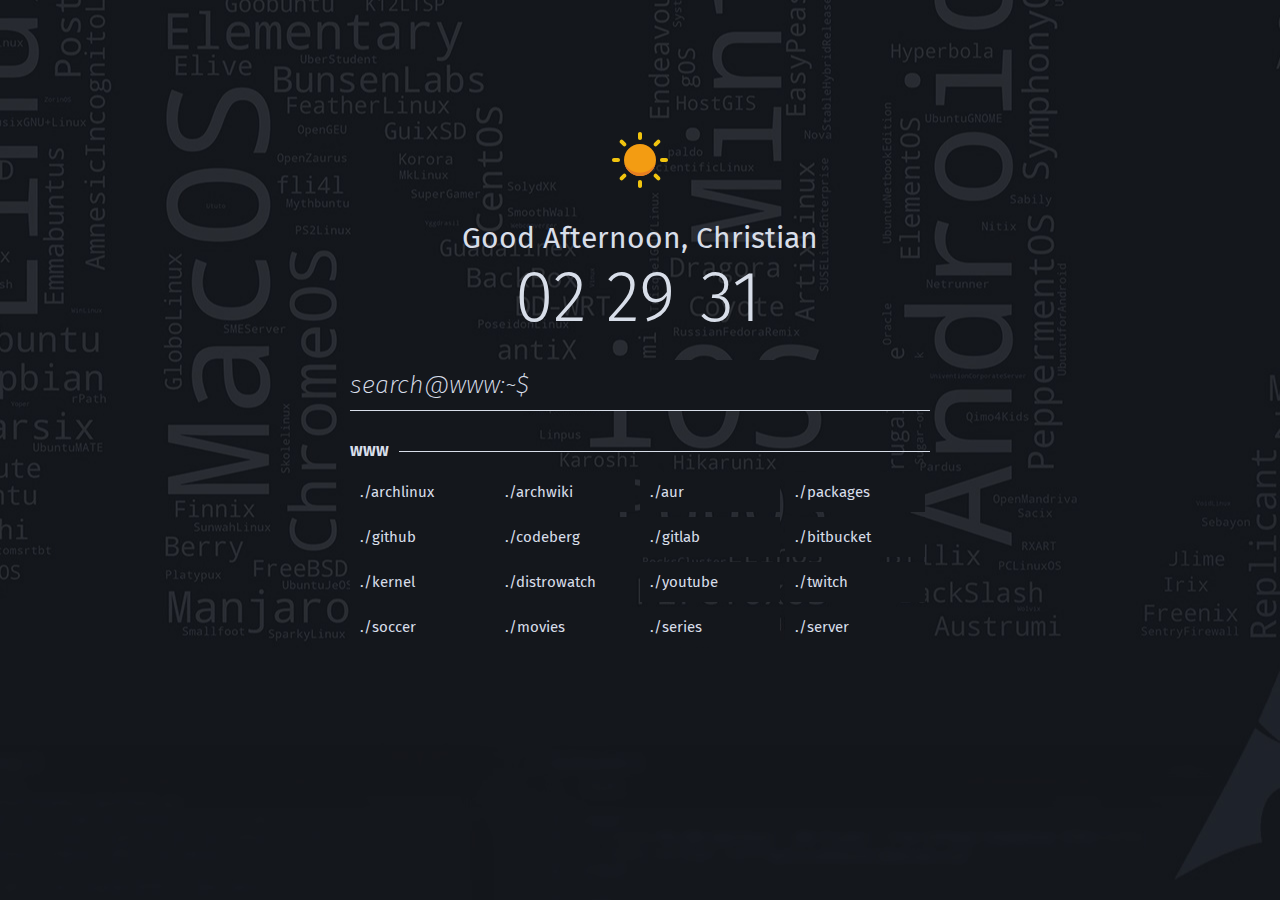
==== arbeit/index.html @ d6dd3dc4 "Add files via upload" ====
<!DOCTYPE html>
<html lang="en">
<head>
    <meta charset="UTF-8">
    <meta http-equiv="X-UA-Compatible" content="IE=edge">
    <meta name="viewport" content="width=device-width, initial-scale=1.0">
    <link href="https://fonts.googleapis.com/css2?family=Fira+Sans:ital,wght@0,200;0,300;1,200;1,300&display=swap" rel="stylesheet">
    <link href="styles.css" rel="stylesheet">
    <title>./startpage: #$ </title>
    <link rel="icon" type="image/png" href="i/favicon.png">
</head>
<body>
    <div id="container">
        <div id="sun-icon" class="timecon">
            <div class="img-container"><img class="sun-center" src="i/sun.svg"></div>
            <div class="img-container"><img class="sunrays" src="i/sunrays.svg"></div>
        </div>
        <div id="moon-icon" class="timecon">
            <div class="img-container"><img class="moon" src="i/moon.svg"></div>
            <div class="stars star-one"></div>
            <div class="stars star-two"></div>
            <div class="stars star-three"></div>
            <div class="stars star-four"></div>
        </div>
        <div id="greeting" class="center">, Christian</div>
        <div id="time" class="center">
            <span id="hour" class="center"></span><span id="minute" class="center"></span><span id="second" class="center"></span>
        </div>
        <form action="javascript:search()">
            <input id="search" type="text" placeholder="search@www:~$">
        </form>
        <div id="bookmarks">
            
            <h2><span>www</span></h2>
            <div class="tiled">
                <a href="https://archlinux.org" target="_blank">./archlinux</a>
                <a href="https://wiki.archlinux.org" target="_blank">./archwiki</a>
                <a href="https://aur.archlinux.org" target="_blank">./aur</a>
                <a href="https://archlinux.org/packages/" target="_blank">./packages</a>
                <a href="https://www.github.com" target="_blank">./github</a>
                <a href="https://codeberg.org" target="_blank">./codeberg</a>
                <a href="https://www.gitlab.com" target="_blank">./gitlab</a>
                <a href="https://bitbucket.org" target="_blank">./bitbucket</a>
                <a href="https://kernel.org" target="_blank">./kernel</a>
                <a href="https://distrowatch.org" target="_blank">./distrowatch</a>
                <a href="https://youtube.com" target="_blank">./youtube</a>
                <a href="https://twitch.tv" target="_blank">./twitch</a>
                <a href="#" target="_blank">./soccer</a>
                <a href="https://startseite.to" target="_blank">./movies</a>
                <a href="https://s.to" target="_blank">./series</a>
                <a href="https://christian.re" target="_blank">./server</a>
            </div>
        </div>
    </div>
    <script src="script.js"></script>
</body>
</html>
---- arbeit/styles.css ----
html, body, * { 
    font-family: "Fira Sans", sans-serif;
    box-sizing: border-box; 
}
body {
    background-color: #14171C;
    background-image: url(code-wtf2.jpg);
    background-position: center;
    background-size: auto;
    color: #d8dee9;
}
#container {
    margin: 120px auto 0;
    width: 580px;
}
#greeting {
    margin-top: 20px;
    font-size: 30px;
}
#sun-icon, #moon-icon {
    display: none;
}
#sun-icon.active, #moon-icon.active {
    display: block;
}
#time {
    font-size: 70px;
    font-weight: 300;
}
#hour, #minute, #second {
    display: inline-block;
    margin: 0 10px;
    width: 70px;
}
#search {
    width: 100%;
    background-color: #14171C;
    outline: none;
    border: none;
    border-bottom: 1px solid #d8dee9;
    margin-top: 20px;
    font-size: 25px;
    color: #fff;
    font-weight: 200;
    padding: 10px 0;
    transition: border-bottom .3s ease;
}
#search:hover {
    border-bottom: 1px solid #d8dee9;
}
#search:focus, #search:active {
    border-bottom: 1px solid #d8dee9;
}
#search::placeholder {
    font-style: italic;
    color: #d8dee9;
}
#bookmarks {
    margin-top: 20px;
}
#bookmarks a,
#bookmarks a:visited,
#bookmarks a:active {
    display: block;
    color: #d8dee9;
    padding: 5px 10px;
    line-height: 30px;
    font-size: 15px;
    background-color: #14171C;
    text-decoration: none;
    transition: background-color .5s ease, color .5s ease;
    margin-bottom: 5px;
}
#bookmarks a:hover {
    color: #E8DE89;
    background-color: #14171C;
}
#bookmarks h2 {
    font-size: 15px;
    text-transform: uppercase;
    border-bottom: 1px solid #d8dee9;
    line-height: 0px;
    margin: 40px 0 20px;
}
#bookmarks .tiled {
    display: flex;
    flex-wrap: wrap;
    justify-content: flex-start;
    gap:5px;
}
#bookmarks .tiled a,
#bookmarks .tiled a:visited,
#bookmarks .tiled a:active {
    display: block;
    width: calc(25% - 5px);
    margin-bottom: 0;
}
#bookmarks h2 span {
    background-color: #14171C;
    padding-right: 10px;
}
.center { text-align: center; }
.timecon {
    position: relative;
    width: 80px;
    height: 80px;
    margin: 0 auto;
}
.img-container img {
    position: absolute;
    width: 80px;
    height: 80px;
}
.sunrays {
    animation: rotation 40s infinite linear;
}
.stars {
    width: 3px;
    height: 3px;
    background-color: #ECF0F1;
    border-radius: 100px;
    position: absolute;
    opacity: 0;
    animation: stars 10s infinite ease-in-out;
}
.star-one {
    top: 20px;
    right: 20px;
    animation-delay: 3s;
}
.star-two {
    top: 40px;
    right: 5px;
    animation-delay: 6s;
}
.star-three {
    top: 15px;
}
.star-four {
    bottom: 10px;
    left: 10px;
    animation-delay: 9s;
}
@keyframes stars {
    0%  { opacity: 0%; }
    50% { opacity: 100%; }
    0%  { opacity: 0%; }
}
@keyframes rotation {
    from {
        transform: rotate(0deg);
    }
    to {
        transform: rotate(359deg);
    }
}
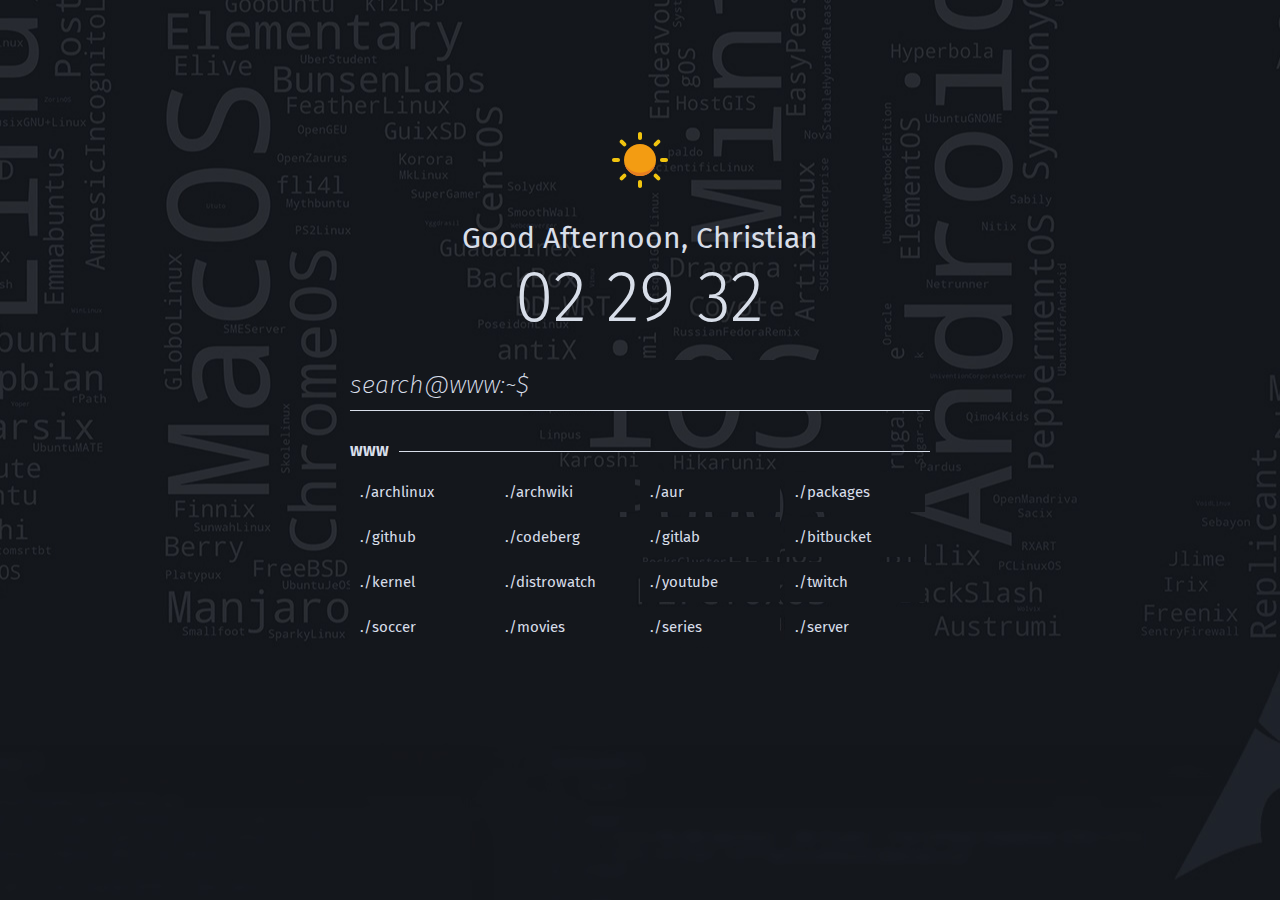
==== commit 2f8bcd12: "Update index.html" ====
--- a/arbeit/index.html
+++ b/arbeit/index.html
@@ -48,7 +48,7 @@
                 <a href="#" target="_blank">./soccer</a>
                 <a href="https://startseite.to" target="_blank">./movies</a>
                 <a href="https://s.to" target="_blank">./series</a>
-                <a href="https://christian.re" target="_blank">./server</a>
+                <a href="https://server1.lat" target="_blank">./server</a>
             </div>
         </div>
     </div>
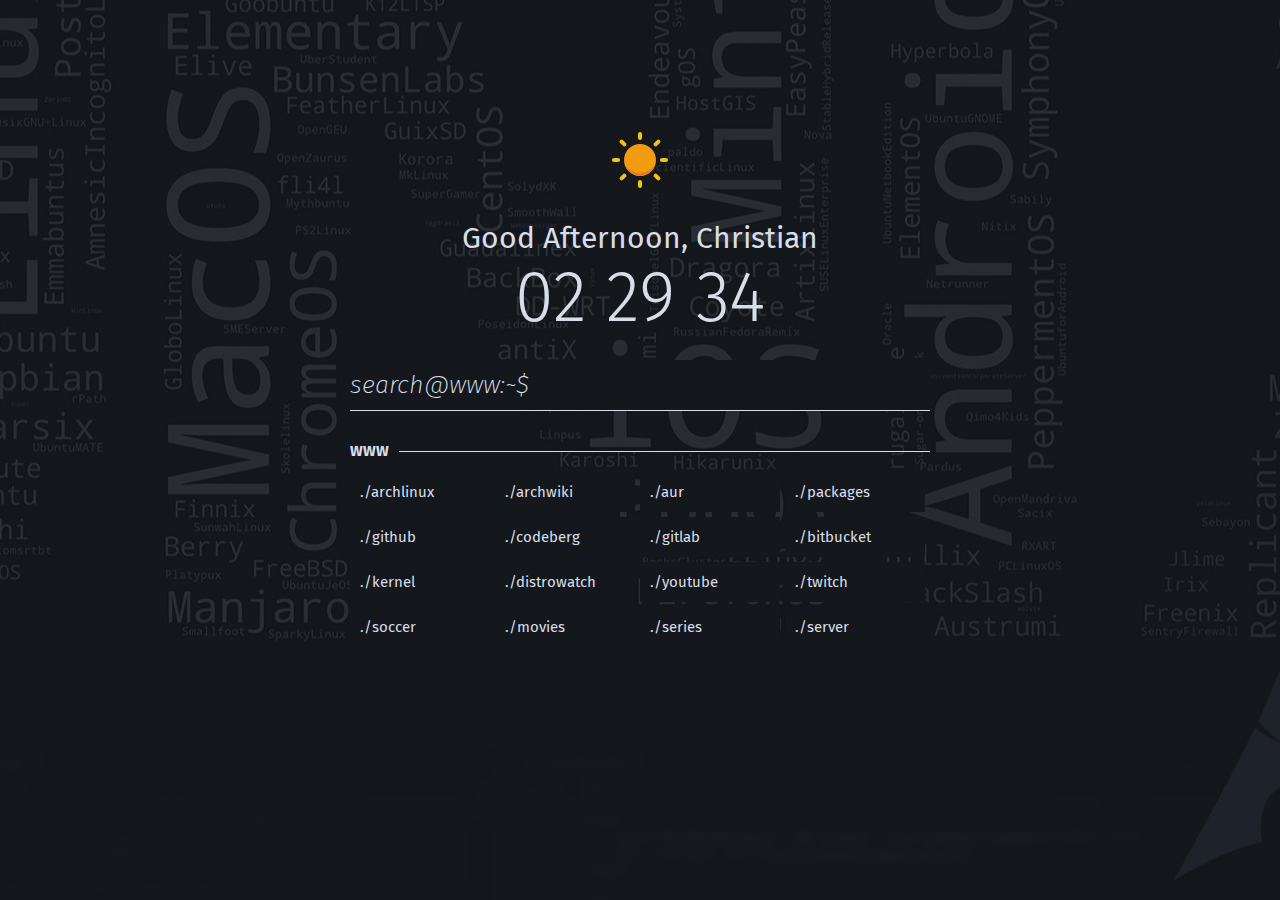
==== commit 678b6b00: "Update index.html" ====
--- a/arbeit/index.html
+++ b/arbeit/index.html
@@ -45,7 +45,7 @@
                 <a href="https://distrowatch.org" target="_blank">./distrowatch</a>
                 <a href="https://youtube.com" target="_blank">./youtube</a>
                 <a href="https://twitch.tv" target="_blank">./twitch</a>
-                <a href="#" target="_blank">./soccer</a>
+                <a href="https://soccerstreams100.io" target="_blank">./soccer</a>
                 <a href="https://startseite.to" target="_blank">./movies</a>
                 <a href="https://s.to" target="_blank">./series</a>
                 <a href="https://server1.lat" target="_blank">./server</a>
